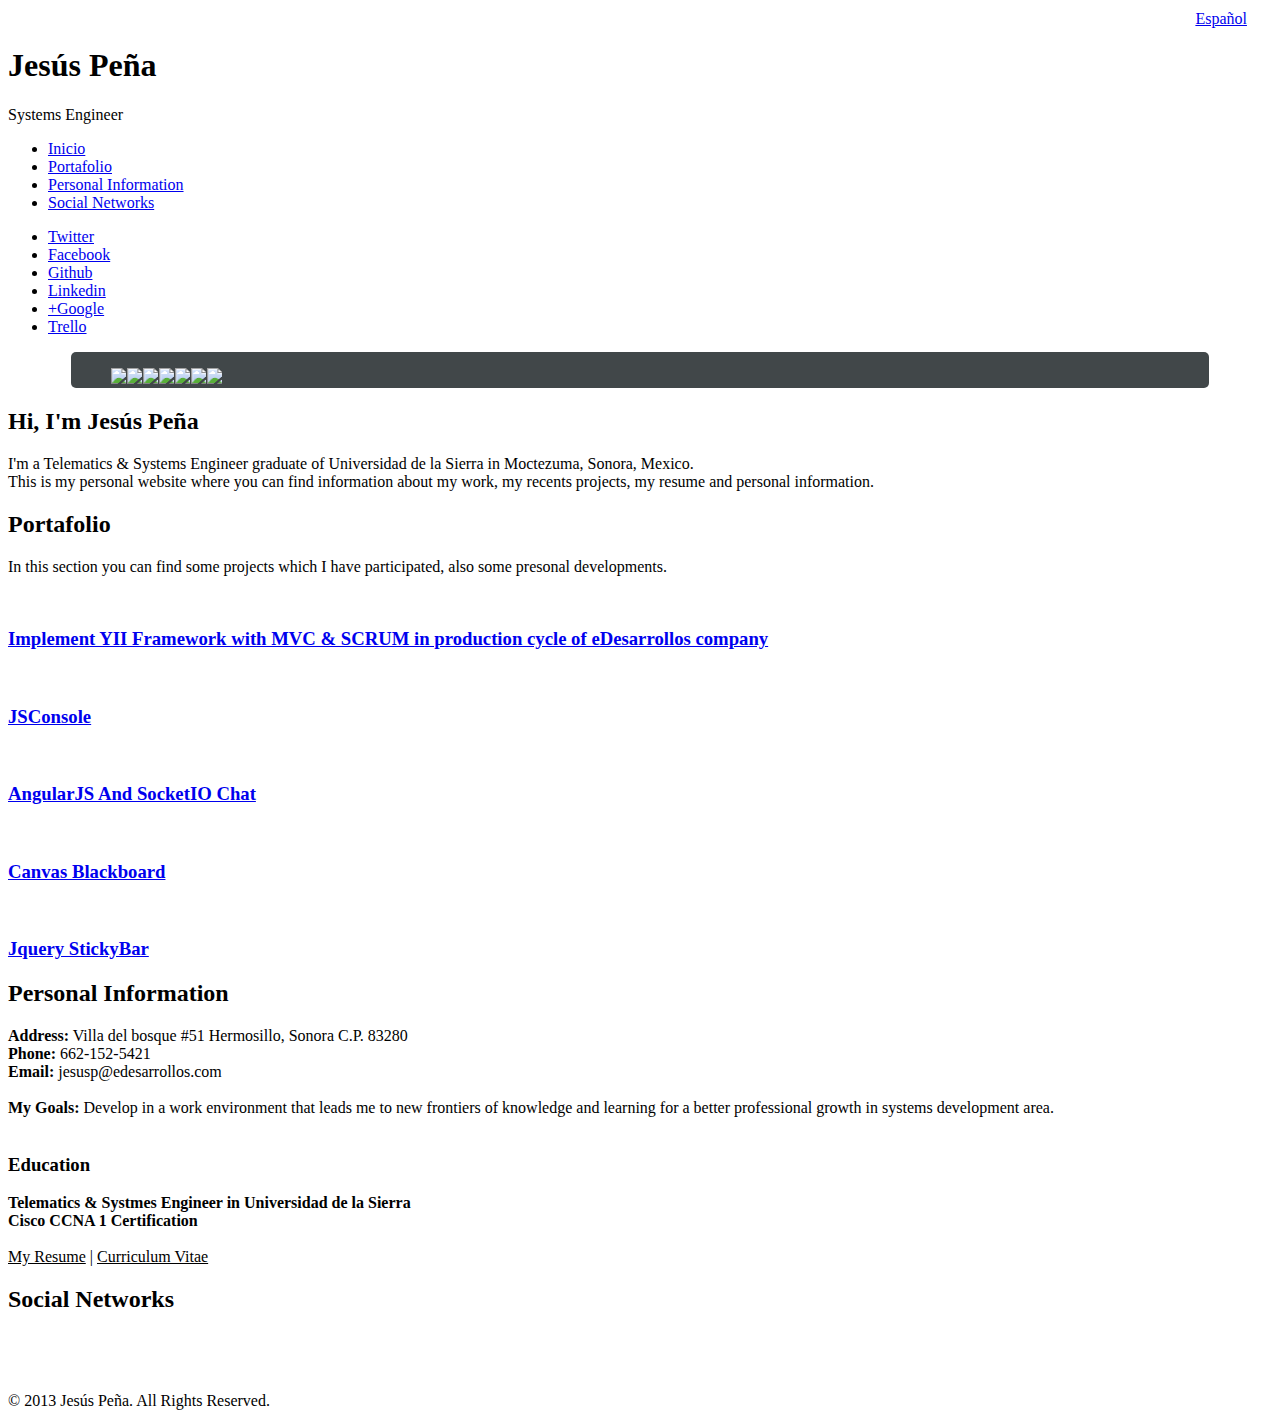
==== en.html @ 82dbad3f "first commit" ====
<!DOCTYPE HTML>
<!--
	Prologue 1.2 by HTML5 UP
	html5up.net | @n33co
	Free for personal and commercial use under the CCA 3.0 license (html5up.net/license)
-->
<html>
	<head>
		<title>Jesús Peña Cadena</title>
		<meta http-equiv="content-type" content="text/html; charset=utf-8" />
		<meta http-equiv="Content-Language" content="en" />
		<meta name="description" content="Personal Web Site" />
		<meta name="keywords" content="ingeniero, jesus peña, tepache, sonora" />
		<meta name="author" content="Jesús Peña Cadena" />
		<meta name="robots" content="all" />
		<meta name="copyright" content="JesusP" />
		<meta name="Reply-to" content="jesusp@edesarrollos.com" />
		<base href="http://jesusp.net" />
		<link href="http://fonts.googleapis.com/css?family=Source+Sans+Pro:200,300,400,600" rel="stylesheet" type="text/css" />
		<!--[if lte IE 8]><script src="js/html5shiv.js"></script><![endif]-->
		<script src="js/jquery.min.js"></script>
		<script src="js/skel.min.js"></script>
		<script src="js/skel-panels.min.js"></script>
		<script src="js/init.js"></script>
		<script src="js/unslider.min.js"></script>
		<noscript>
			<link rel="stylesheet" href="css/skel-noscript.css" />
			<link rel="stylesheet" href="css/style.css" />
			<link rel="stylesheet" href="css/style-wide.css" />
		</noscript>
		<!--[if lte IE 9]><link rel="stylesheet" href="css/ie9.css" /><![endif]-->
		<!--[if lte IE 8]><link rel="stylesheet" href="css/ie8.css" /><![endif]-->
	</head>
	<body>
<a class="button scrolly" style="position:absolute; top:5px; left:93%; padding:5px" href="/" >Español</a>
		<!-- Header -->
			<div id="header" class="skel-panels-fixed">

				<div class="top">

					<!-- Logo -->
						<div id="logo">
							<span class="image avatar48"><img src="images/avatar.jpg" alt="" /></span>
							<h1 id="title">Jesús Peña </h1>
							<span class="byline">Systems Engineer</span>
						</div>

					<!-- Nav -->
						<nav id="nav">
							<!--
							
								Prologue's nav expects links in one of two formats:
								
								1. Hash link (scrolls to a different section within the page)
								
								   <li><a href="#foobar" id="foobar-link" class="skel-panels-ignoreHref"><span class="fa fa-whatever-icon-you-want">Foobar</span></a></li>

								2. Standard link (sends the user to another page/site)

								   <li><a href="http://foobar.tld"><span class="fa fa-whatever-icon-you-want">Foobar</span></a></li>
							
							-->
							<ul>
								<li><a href="#top" id="top-link" class="skel-panels-ignoreHref"><span class="fa fa-home">Inicio</span></a></li>
								<li><a href="#portfolio" id="portfolio-link" class="skel-panels-ignoreHref"><span class="fa fa-th">Portafolio</span></a></li>
								<li><a href="#about" id="about-link" class="skel-panels-ignoreHref"><span class="fa fa-user">Personal Information</span></a></li>
								<li><a href="#contact" id="contact-link" class="skel-panels-ignoreHref"><span class="fa fa-globe">Social Networks</span></a></li>
							</ul>
						</nav>
						
				</div>
				
				<div class="bottom">

					<!-- Social Icons -->
						<ul class="icons">
							<li><a href="https://twitter.com/_JesusPC" class="fa fa-twitter-square solo"><span>Twitter</span></a></li>
							<li><a href="https://www.facebook.com/JesusPC21" class="fa fa-facebook-square solo"><span>Facebook</span></a></li>
							<li><a href="https://github.com/jesusp/" class="fa fa-github-square solo"><span>Github</span></a></li>
							<li><a href="https://mx.linkedin.com/in/jesuspc" class="fa fa-linkedin-square solo"><span>Linkedin</span></a></li>
							<li><a href="https://plus.google.com/+JesúsPeñaC" class="fa fa-google-plus-square solo"><span>+Google</span></a></li>
							<li><a href="https://trello.com/jesusp_" class="fa fa-trello solo"><span>Trello</span></a></li>
						</ul>
				
				</div>
			
			</div>

		<!-- Main -->
			<div id="main">
			
				<!-- Intro -->
					<section id="top" class="one">
						<div class="container">

						<div style="margin:0 auto; margin-top:5px; border-radius:5px; max-width:90%; height:30%; background:#414749">
							
							<div class="banner">
							<ul>
							<li><img src="images/imagen1.jpg"></li>
							<li><img src="images/imagen2.jpg"></li>
							<li><img src="images/imagen3.jpg"></li>
							<li><img src="images/imagen4.png"></li>
							<li><img src="images/imagen5.png"></li>
							<li><img src="images/imagen6.jpg"></li>
							<li><img src="images/imagen7.png"></li></ul>
							</div>
						</div>
							<header>
								<h2 class="alt">Hi, I'm Jesús Peña</h2>
							</header>
							

							<p>I'm a Telematics & Systems Engineer graduate of Universidad de la Sierra in Moctezuma, Sonora, Mexico.
							<br>This is my personal website where you can find information about my work, my recents projects, my resume and personal information.</p>

							<!--<footer>
								<a href="#portfolio" class="button scrolly">Portafolio</a>
							</footer>-->

						</div>
					</section>
					
					
				<!-- Portfolio -->
					<section id="portfolio" class="two">
						<div class="container">
							<header>
								<h2>Portafolio</h2>
							</header>
							<p>In this section you can find some projects which I have participated, also some presonal developments.</p>
							
						
							<div class="row">
								<div class="4u">
									<article class="item">
										<a href="files/Proyecto_Estadia.pdf" class="image full">
										<img src="images/yii.png" alt="" /></a>
										<header>
										<a href="files/Proyecto_Estadia.pdf">
											<h3>Implement YII Framework with MVC & SCRUM in production cycle of eDesarrollos company</h3>
											</a>
										</header>
									</article>
									</div>
									<div class="4u">
									<article class="item">
										<a href="http://jsconsole.jesusp.net" class="image full">
										<img src="images/console.png" alt="" /></a>
										<header>
										<a href="http://jsconsole.jesusp.net" >
											<h3>JSConsole</h3>
											</a>
										</header>
									</article>
									
									<article class="item">
										<a href="http://github.com/jesusp/NodeChat" class="image full">
										<img src="images/angularNode.jpg" alt="" /></a>
										<header>
										<a href="http://github.com/jesusp/NodeChat" >
											<h3>AngularJS And SocketIO Chat</h3>
											</a>
										</header>
									</article>
								</div>
								<div class="4u">
									<article class="item">
										<a href="http://github.com/jesusp/PizarraCanvas" class="image full">
										<img src="images/pizarra.jpg" alt="" /></a>
										<header>
										<a href="http://github.com/jesusp/PizarraCanvas" >
											<h3>Canvas Blackboard</h3>
										</a>
										</header>
									</article>
									<article class="item">
										<a href="http://github.com/jesusp/StickyBar" class="image full">
										<img src="images/stickybar.jpg" alt="" /></a>
										<header>
										<a href="http://github.com/jesusp/StickyBar" >
											<h3>Jquery StickyBar</h3>
											</a>
										</header>
									</article>
								</div>
							
							</div>

						</div>
					</section>

				<!-- About Me -->
					<section id="about" class="three">
						<div class="container">

							<header>
								<h2>Personal Information</h2>
							</header>
							<p style="text-align:left">
							<b>Address:</b> Villa del bosque #51 Hermosillo, Sonora C.P. 83280 <br>

							<b>Phone:</b> 662-152-5421 <br>
									         
							<b>Email:</b> jesusp@edesarrollos.com<br><br>

							<b>My Goals:</b> Develop in a work environment that leads me to new frontiers of knowledge and learning for a better professional growth in systems development area. <br><br>

							<h3>Education</h3>
							<b>Telematics & Systmes Engineer in Universidad de la Sierra</b><br>
							<b>Cisco CCNA 1 Certification</b>
							<br><br>

							<a class="linkk" href="files/Resume.pdf">My Resume</a> | 
							<a class="linkk" href="files/Curriculum.pdf">Curriculum Vitae</a>  
							

							</p>

						</div>
					</section>
			
				<!-- Contact -->
					<section id="contact" class="four">
						<div class="container">

							<header>
								<h2>Social Networks</h2>
							</header>
							<div style="width: 100%; margin-left:7%">
								<div class="2u elemento">
									<article class="item">
										<a href="https://mx.linkedin.com/in/jesuspc" class="image full">
											<img src="images/linkedin.png" alt="" />
										</a>
									</article>
								</div>
						
								<div class="2u elemento">
									<article class="item">
										<a href="https://trello.com/jesusp_" class="image full">
											<img src="images/trello.png" alt="" />
										</a>
									</article>
								</div>
						
								<div class="2u elemento">
									<article class="item">
										<a href="https://github.com/jesusp/" class="image full">
											<img src="images/github.png" alt="" />
										</a>
									</article>
								</div>
							
								<div class="2u elemento">
									<article class="item">
										<a href="https://twitter.com/_JesusPC" class="image full">
											<img src="images/twitter.png" alt="" />
										</a>
									</article>
								</div>
							
								<div class="2u elemento">
									<article class="item">
										<a href="https://www.facebook.com/JesusPC21" class="image full">
											<img src="images/facebook.png" alt="" />
										</a>
									</article>
								</div>
							</div>
						</div>
					</section>
			
			</div>

		<!-- Footer -->
			<div id="footer">
				
				<!-- Copyright -->
					<div class="copyright">
						<p>&copy; 2013 Jesús Peña. All Rights Reserved.</p>
					</div>
				
			</div>

	</body>
</html>
<style type="text/css">
	.linkk{
		color:black;

	}

	.linkk:hover{
		color:blue;
		font-weight: bold;
	}
	.banner { 
		position: relative; 
		overflow: auto; 
		
	}
    .banner li { 
    	list-style: none;
    	max-height: 350px;
    	max-width: 100%;

     }
    .banner ul li { float: left; }
    .banner ul li img{
    	max-width: 90%;
    	max-height: 100%;
    }

    .elemento{
    	display: inline-block !important;
    	width: 13%;
    	margin: 1%;
    }
    @media screen and (max-width:1000px){
    	.elemento{
    		width: 30% !important;
    	}
    }

</style>
<script>
	$(function() {
    $('.banner').unslider({
	speed: 500,               //  The speed to animate each slide (in milliseconds)
	delay: 6000,              //  The delay between slide animations (in milliseconds)
	complete: function() {},  //  A function that gets called after every slide animation
	keys: true,               //  Enable keyboard (left, right) arrow shortcuts
	dots: true,               //  Display dot navigation
	fluid: true             //  Support responsive design. May break non-responsive designs
});
});
</script>
---- css/skel-noscript.css ----
/* Resets (http://meyerweb.com/eric/tools/css/reset/ | v2.0 | 20110126 | License: none (public domain)) */

	html,body,div,span,applet,object,iframe,h1,h2,h3,h4,h5,h6,p,blockquote,pre,a,abbr,acronym,address,big,cite,code,del,dfn,em,img,ins,kbd,q,s,samp,small,strike,strong,sub,sup,tt,var,b,u,i,center,dl,dt,dd,ol,ul,li,fieldset,form,label,legend,table,caption,tbody,tfoot,thead,tr,th,td,article,aside,canvas,details,embed,figure,figcaption,footer,header,hgroup,menu,nav,output,ruby,section,summary,time,mark,audio,video{margin:0;padding:0;border:0;font-size:100%;font:inherit;vertical-align:baseline;}article,aside,details,figcaption,figure,footer,header,hgroup,menu,nav,section{display:block;}body{line-height:1;}ol,ul{list-style:none;}blockquote,q{quotes:none;}blockquote:before,blockquote:after,q:before,q:after{content:'';content:none;}table{border-collapse:collapse;border-spacing:0;}body{-webkit-text-size-adjust:none}

/* Box Model */

	*, *:before, *:after {
		-moz-box-sizing: border-box;
		-webkit-box-sizing: border-box;
		-o-box-sizing: border-box;
		-ms-box-sizing: border-box;
		box-sizing: border-box;
	}

/* Container */

	body {
		min-width: 1200px;
	}

	.container {
		width: 1200px;
		margin-left: auto;
		margin-right: auto;
	}

	/* Modifiers */
	
		.container.small {
			width: 900px;
		}

		.container.big {
			width: 100%;
			max-width: 1500px;
			min-width: 1200px;
		}

/* Grid */

	/* Cells */

		.\31 2u { width: 100% }
		.\31 1u { width: 91.6666666667% }
		.\31 0u { width: 83.3333333333% }
		.\39 u { width: 75% }
		.\38 u { width: 66.6666666667% }
		.\37 u { width: 58.3333333333% }
		.\36 u { width: 50% }
		.\35 u { width: 41.6666666667% }
		.\34 u { width: 33.3333333333% }
		.\33 u { width: 25% }
		.\32 u { width: 16.6666666667% }
		.\31 u { width: 8.3333333333% }
		.\-11u { margin-left: 91.6666666667% }
		.\-10u { margin-left: 83.3333333333% }
		.\-9u { margin-left: 75% }
		.\-8u { margin-left: 66.6666666667% }
		.\-7u { margin-left: 58.3333333333% }
		.\-6u { margin-left: 50% }
		.\-5u { margin-left: 41.6666666667% }
		.\-4u { margin-left: 33.3333333333% }
		.\-3u { margin-left: 25% }
		.\-2u { margin-left: 16.6666666667% }
		.\-1u { margin-left: 8.3333333333% }

		.row > * {
			padding: 40px 0 0 40px;
			float: left;
			-moz-box-sizing: border-box;
			-webkit-box-sizing: border-box;
			-o-box-sizing: border-box;
			-ms-box-sizing: border-box;
			box-sizing: border-box;
		}

		.row + .row > * {
			padding-top: 40px;
		}

		.row {
			margin-left: -40px;
		}

	/* Rows */

		.row:after {
			content: '';
			display: block;
			clear: both;
			height: 0;
		}

		.row:first-child > * {
			padding-top: 0;
		}

		.row > * {
			padding-top: 0;
		}

		/* Modifiers */

			/* Flush */

				.row.flush {
					margin-left: 0;
				}

				.row.flush > * {
					padding: 0 !important;
				}

			/* Quarter */

				.row.quarter > * {
					padding: 10px 0 0 10px;
				}

				.row.quarter + .row.quarter > * {
					padding-top: 10px;
				}

				.row.quarter {
					margin-left: -10px;
				}

			/* Half */

				.row.half > * {
					padding: 20px 0 0 20px;
				}

				.row.half + .row.half > * {
					padding-top: 20px;
				}

				.row.half {
					margin-left: -20px;
				}

			/* One and (a) Half */

				.row.oneandhalf > * {
					padding: 60px 0 0 60px;
				}

				.row.oneandhalf + .row.oneandhalf > * {
					padding-top: 60px;
				}

				.row.oneandhalf {
					margin-left: -60px;
				}

			/* Double */

				.row.double > * {
					padding: 80px 0 0 80px;
				}

				.row.double + .row.double > * {
					padding-top: 80px;
				}

				.row.double {
					margin-left: -80px;
				}
---- css/style.css ----
@charset 'UTF-8';

@font-face{font-family:'FontAwesome';src:url('font/fontawesome-webfont.eot?v=4.0.1');src:url('font/fontawesome-webfont.eot?#iefix&v=4.0.1') format('embedded-opentype'),url('font/fontawesome-webfont.woff?v=4.0.1') format('woff'),url('font/fontawesome-webfont.ttf?v=4.0.1') format('truetype'),url('font/fontawesome-webfont.svg?v=4.0.1#fontawesomeregular') format('svg');font-weight:normal;font-style:normal}

/*
	Prologue 1.2 by HTML5 UP
	html5up.net | @n33co
	Free for personal and commercial use under the CCA 3.0 license (html5up.net/license)
*/

/*********************************************************************************/
/* Basic                                                                         */
/*********************************************************************************/

	body
	{
		background: #fff;
	}

	body,input,textarea,select
	{
		font-family: 'Source Sans Pro', sans-serif;
		font-size: 19pt;
		font-weight: 300;
		line-height: 1.75em;
		color: #2B2B2B;
		-webkit-text-stroke: 0.15px;
	}

	h1,h2,h3,h4,h5,h6
	{
		font-weight: 200;
		color: #666;
		line-height: 1.5em;
	}
	
		h1 a, h2 a, h3 a, h4 a, h5 a, h6 a
		{
			color: inherit;
			text-decoration: none;
		}

		h1 strong, h2 strong, h3 strong, h4 strong, h5 strong, h6 strong
		{
			font-weight: 300;
		}
		
		h2
		{
			font-size: 2em;
			letter-spacing: -1px;
		}
		
			h2.alt
			{
				color: #888;
			}
			
			h2.alt strong
			{
				color: #666;
			}

		h3
		{
			font-size: 1.5em;
		}

	header
	{
		margin: 0 0 2em 0;
	}

	footer
	{
		margin: 2em 0 0 0;
	}

	strong, b
	{
		font-weight: 300;
		color: #666;
	}
	
	em, i
	{
		font-style: italic;
	}

	a
	{
		text-decoration: none;
		color: inherit;
		border-bottom: dotted 1px rgba(128,128,128,0.5);
		-moz-transition: color 0.35s ease-in-out, border-bottom-color 0.35s ease-in-out;
		-webkit-transition: color 0.35s ease-in-out, border-bottom-color 0.35s ease-in-out;
		-o-transition: color 0.35s ease-in-out, border-bottom-color 0.35s ease-in-out;
		-ms-transition: color 0.35s ease-in-out, border-bottom-color 0.35s ease-in-out;
		transition: color 0.35s ease-in-out, border-bottom-color 0.35s ease-in-out;
		outline: 0;
	}

		a:hover
		{
			color: #2B3492;
			border-bottom-color: rgba(255,255,255,0);
		}

	sub
	{
		position: relative;
		top: 0.5em;
		font-size: 0.8em;
	}
	
	sup
	{
		position: relative;
		top: -0.5em;
		font-size: 0.8em;
	}
	
	hr
	{
		border: 0;
		border-top: solid 1px #ddd;
	}
	
	blockquote
	{
		border-left: solid 0.5em #ddd;
		padding: 1em 0 1em 2em;
		font-style: italic;
	}
	
	p, ul, ol, dl, table
	{
		margin-bottom: 2em;
	}

	br.clear
	{
		clear: both;
	}

	/* Sections/Articles */
	
		section,
		article
		{
			margin-bottom: 3em;
		}
		
		section > :last-child,
		article > :last-child,
		section > .container > :last-child,
		article > .container > :last-child
		{
			margin-bottom: 0;
		}

		section:last-child,
		article:last-child
		{
			margin-bottom: 0;
		}

		.row > section,
		.row > article
		{
			margin-bottom: 0;
		}

	/* Images */

		.image
		{
			display: inline-block;
			border: 0;
		}
		
			.image img
			{
				display: block;
				width: 100%;
			}
			
			.image.avatar48
			{
				width: 68px;
				height: 68px;
				background: #f00;
			}
			
				.image.avatar48 img
				{
					width: 100%;
					height: 100%;
				}

			.image.full
			{
				display: block;
				width: 100%;
			}
			
			.image.featured
			{
				display: block;
				width: 100%;
				margin: 0 0 2em 0;
			}
			
			.image.left
			{
				float: left;
				margin: 0 2em 2em 0;
			}
			
			.image.centered
			{
				display: block;
				margin: 0 0 2em 0;
			}

				.image.centered img
				{
					margin: 0 auto;
					width: auto;
				}

	/* Lists */

		ul.default
		{
			list-style: disc;
			padding-left: 1em;
		}
		
			ul.default li
			{
				padding-left: 0.5em;
			}		

		ul.icons
		{
			cursor: default;
		}	
		
			ul.icons li
			{
				display: inline-block;
			}
			
				ul.icons a
				{
					display: inline-block;
					width: 2em;
					height: 2em;
					line-height: 2em;
					text-align: center;
					border: 0;
				}

		ul.menu
		{
			cursor: default;
		}
		
			ul.menu li
			{
				display: inline-block;
				line-height: 1em;
				border-left: solid 1px rgba(128,128,128,0.35);
				padding: 0 0 0 0.5em;
				margin: 0 0 0 0.5em;
			}
			
			ul.menu li:first-child
			{
				border-left: 0;
				padding-left: 0;
				margin-left: 0;
			}

		ol.default
		{
			list-style: decimal;
			padding-left: 1.25em;
		}

			ol.default li
			{
				padding-left: 0.25em;
			}

	/* Forms */

		form
		{
		}
		
			form label
			{
				display: block;
				text-align: left;
				margin-bottom: 0.5em;
			}
		
			form input.text,
			form select,
			form textarea
			{
				position: relative;
				-webkit-appearance: none;
				display: block;
				border: 0;
				background: #fff;
				background: rgba(255,255,255,0.75);
				width: 100%;
				border-radius: 0.35em;
				padding: 0.75em 1em 0.75em 1em;
				box-shadow: inset 0 0.1em 0.1em 0 rgba(0,0,0,0.05);
				border: solid 1px rgba(0,0,0,0.15);
				-moz-transition: all 0.35s ease-in-out;
				-webkit-transition: all 0.35s ease-in-out;
				-o-transition: all 0.35s ease-in-out;
				-ms-transition: all 0.35s ease-in-out;
				transition: all 0.35s ease-in-out;
			}

				form input.text:hover,
				form select:hover,
				form textarea:hover
				{
				}

				form input.text:focus,
				form select:focus,
				form textarea:focus
				{
					box-shadow: 0 0 2px 1px #8ededc;
					background: #fff;
				}
				
				form textarea
				{
					min-height: 14em;
				}

				form .formerize-placeholder
				{
					color: #555 !important;
				}

				form ::-webkit-input-placeholder
				{
					color: #555 !important;
				}

				form :-moz-placeholder
				{
					color: #555 !important;
				}

				form ::-moz-placeholder
				{
					color: #555 !important;
				}

				form :-ms-input-placeholder
				{
					color: #555 !important;
				}

				form ::-moz-focus-inner
				{
					border: 0;
				}
			
	/* Tables */
	
		table
		{
			width: 100%;
		}
		
			table.default
			{
				width: 100%;
				text-align: left;
			}
			
				table.default tbody tr:nth-child(2n+2)
				{
					background: #f4f4f4;
				}
				
				table.default td
				{
					padding: 0.5em 1em 0.5em 1em;
				}
				
				table.default th
				{
					text-align: left;
					padding: 0.5em 1em 0.5em 1em;
					color: #fff;
					background: #222729 url('images/overlay.png');
				}
			
				table.default thead
				{
					background: #444;
					color: #fff;
				}
				
				table.default tfoot
				{
					background: #eee;
				}
				
				table.default tbody
				{
				}

	/* Buttons */
		
		.button
		{
			position: relative;
			display: inline-block;
			border-radius: 0.35em;
			color: #fff !important;
			text-decoration: none;
			padding: 0.75em 2.5em 0.75em 2.5em;
			background-color: #8ebebc;
			border: 0;
			cursor: pointer;
			background-image: -moz-linear-gradient(top, rgba(0,0,0,0), rgba(0,0,0,0.15)), url('images/overlay.png');
			background-image: -webkit-linear-gradient(top, rgba(0,0,0,0), rgba(0,0,0,0.15)), url('images/overlay.png');
			background-image: -o-linear-gradient(top, rgba(0,0,0,0), rgba(0,0,0,0.15)), url('images/overlay.png');
			background-image: -ms-linear-gradient(top, rgba(0,0,0,0), rgba(0,0,0,0.15)), url('images/overlay.png');
			background-image: linear-gradient(top, rgba(0,0,0,0), rgba(0,0,0,0.15)), url('images/overlay.png');			
			-moz-transition: background-color 0.35s ease-in-out;
			-webkit-transition: background-color 0.35s ease-in-out;
			-o-transition: background-color 0.35s ease-in-out;
			-ms-transition: background-color 0.35s ease-in-out;
			transition: background-color 0.35s ease-in-out;
		}

			.button:hover
			{
				background-color: #9ececc;
			}
			
			.button:active
			{
				background-color: #7eaeac;
			}
		
	/* Item */
	
		.item
		{
			box-shadow: 0 0.05em 0.15em 0 rgba(0,0,0,0.05);
			margin-bottom: 40px;
		}
		
			.item header
			{
				background: #fff;
				margin: 0;
				padding: 1em 0 1em 0;
				font-size: 0.8em;
			}

				.item header h3
				{
					font-size: 1em;
				}

/*********************************************************************************/
/* Icons                                                                         */
/* Powered by Font Awesome by Dave Gandy | http://fontawesome.io                 */
/* Licensed under the SIL OFL 1.1 (font), MIT (CSS)                              */
/*********************************************************************************/

	.fa
	{
		text-decoration: none;
	}

		.fa.solo
		{
		}
		
			.fa.solo span
			{
				display: none;
			}

		.fa:before
		{
			display:inline-block;
			font-family: FontAwesome;
			font-size: 1.25em;
			text-decoration: none;
			font-style: normal;
			font-weight: normal;
			line-height: 1;
			-webkit-font-smoothing:antialiased;
			-moz-osx-font-smoothing:grayscale;
		}

		.fa-lg{font-size:1.3333333333333333em;line-height:.75em;vertical-align:-15%}
		.fa-2x{font-size:2em}
		.fa-3x{font-size:3em}
		.fa-4x{font-size:4em}
		.fa-5x{font-size:5em}
		.fa-fw{width:1.2857142857142858em;text-align:center}
		.fa-ul{padding-left:0;margin-left:2.142857142857143em;list-style-type:none}.fa-ul>li{position:relative}
		.fa-li{position:absolute;left:-2.142857142857143em;width:2.142857142857143em;top:.14285714285714285em;text-align:center}.fa-li.fa-lg{left:-1.8571428571428572em}
		.fa-border{padding:.2em .25em .15em;border:solid .08em #eee;border-radius:.1em}
		.pull-right{float:right}
		.pull-left{float:left}
		.fa.pull-left{margin-right:.3em}
		.fa.pull-right{margin-left:.3em}
		.fa-spin{-webkit-animation:spin 2s infinite linear;-moz-animation:spin 2s infinite linear;-o-animation:spin 2s infinite linear;animation:spin 2s infinite linear}
		@-moz-keyframes spin{0%{-moz-transform:rotate(0deg)} 100%{-moz-transform:rotate(359deg)}}@-webkit-keyframes spin{0%{-webkit-transform:rotate(0deg)} 100%{-webkit-transform:rotate(359deg)}}@-o-keyframes spin{0%{-o-transform:rotate(0deg)} 100%{-o-transform:rotate(359deg)}}@-ms-keyframes spin{0%{-ms-transform:rotate(0deg)} 100%{-ms-transform:rotate(359deg)}}@keyframes spin{0%{transform:rotate(0deg)} 100%{transform:rotate(359deg)}}.fa-rotate-90{filter:progid:DXImageTransform.Microsoft.BasicImage(rotation=1);-webkit-transform:rotate(90deg);-moz-transform:rotate(90deg);-ms-transform:rotate(90deg);-o-transform:rotate(90deg);transform:rotate(90deg)}
		.fa-rotate-180{filter:progid:DXImageTransform.Microsoft.BasicImage(rotation=2);-webkit-transform:rotate(180deg);-moz-transform:rotate(180deg);-ms-transform:rotate(180deg);-o-transform:rotate(180deg);transform:rotate(180deg)}
		.fa-rotate-270{filter:progid:DXImageTransform.Microsoft.BasicImage(rotation=3);-webkit-transform:rotate(270deg);-moz-transform:rotate(270deg);-ms-transform:rotate(270deg);-o-transform:rotate(270deg);transform:rotate(270deg)}
		.fa-flip-horizontal{filter:progid:DXImageTransform.Microsoft.BasicImage(rotation=0, mirror=1);-webkit-transform:scale(-1, 1);-moz-transform:scale(-1, 1);-ms-transform:scale(-1, 1);-o-transform:scale(-1, 1);transform:scale(-1, 1)}
		.fa-flip-vertical{filter:progid:DXImageTransform.Microsoft.BasicImage(rotation=2, mirror=1);-webkit-transform:scale(1, -1);-moz-transform:scale(1, -1);-ms-transform:scale(1, -1);-o-transform:scale(1, -1);transform:scale(1, -1)}
		.fa-stack{position:relative;display:inline-block;width:2em;height:2em;line-height:2em;vertical-align:middle}
		.fa-stack-1x,.fa-stack-2x{position:absolute;left:0;width:100%;text-align:center}
		.fa-stack-1x{line-height:inherit}
		.fa-stack-2x{font-size:2em}
		.fa-inverse{color:#fff}
		.fa-glass:before{content:"\f000"}
		.fa-music:before{content:"\f001"}
		.fa-search:before{content:"\f002"}
		.fa-envelope-o:before{content:"\f003"}
		.fa-heart:before{content:"\f004"}
		.fa-star:before{content:"\f005"}
		.fa-star-o:before{content:"\f006"}
		.fa-user:before{content:"\f007"}
		.fa-film:before{content:"\f008"}
		.fa-th-large:before{content:"\f009"}
		.fa-th:before{content:"\f00a"}
		.fa-th-list:before{content:"\f00b"}
		.fa-check:before{content:"\f00c"}
		.fa-times:before{content:"\f00d"}
		.fa-search-plus:before{content:"\f00e"}
		.fa-search-minus:before{content:"\f010"}
		.fa-power-off:before{content:"\f011"}
		.fa-signal:before{content:"\f012"}
		.fa-gear:before,.fa-cog:before{content:"\f013"}
		.fa-trash-o:before{content:"\f014"}
		.fa-home:before{content:"\f015"}
		.fa-file-o:before{content:"\f016"}
		.fa-clock-o:before{content:"\f017"}
		.fa-road:before{content:"\f018"}
		.fa-download:before{content:"\f019"}
		.fa-arrow-circle-o-down:before{content:"\f01a"}
		.fa-arrow-circle-o-up:before{content:"\f01b"}
		.fa-inbox:before{content:"\f01c"}
		.fa-play-circle-o:before{content:"\f01d"}
		.fa-rotate-right:before,.fa-repeat:before{content:"\f01e"}
		.fa-refresh:before{content:"\f021"}
		.fa-list-alt:before{content:"\f022"}
		.fa-lock:before{content:"\f023"}
		.fa-flag:before{content:"\f024"}
		.fa-headphones:before{content:"\f025"}
		.fa-volume-off:before{content:"\f026"}
		.fa-volume-down:before{content:"\f027"}
		.fa-volume-up:before{content:"\f028"}
		.fa-qrcode:before{content:"\f029"}
		.fa-barcode:before{content:"\f02a"}
		.fa-tag:before{content:"\f02b"}
		.fa-tags:before{content:"\f02c"}
		.fa-book:before{content:"\f02d"}
		.fa-bookmark:before{content:"\f02e"}
		.fa-print:before{content:"\f02f"}
		.fa-camera:before{content:"\f030"}
		.fa-font:before{content:"\f031"}
		.fa-bold:before{content:"\f032"}
		.fa-italic:before{content:"\f033"}
		.fa-text-height:before{content:"\f034"}
		.fa-text-width:before{content:"\f035"}
		.fa-align-left:before{content:"\f036"}
		.fa-align-center:before{content:"\f037"}
		.fa-align-right:before{content:"\f038"}
		.fa-align-justify:before{content:"\f039"}
		.fa-list:before{content:"\f03a"}
		.fa-dedent:before,.fa-outdent:before{content:"\f03b"}
		.fa-indent:before{content:"\f03c"}
		.fa-video-camera:before{content:"\f03d"}
		.fa-picture-o:before{content:"\f03e"}
		.fa-pencil:before{content:"\f040"}
		.fa-map-marker:before{content:"\f041"}
		.fa-adjust:before{content:"\f042"}
		.fa-tint:before{content:"\f043"}
		.fa-edit:before,.fa-pencil-square-o:before{content:"\f044"}
		.fa-share-square-o:before{content:"\f045"}
		.fa-check-square-o:before{content:"\f046"}
		.fa-move:before{content:"\f047"}
		.fa-step-backward:before{content:"\f048"}
		.fa-fast-backward:before{content:"\f049"}
		.fa-backward:before{content:"\f04a"}
		.fa-play:before{content:"\f04b"}
		.fa-pause:before{content:"\f04c"}
		.fa-stop:before{content:"\f04d"}
		.fa-forward:before{content:"\f04e"}
		.fa-fast-forward:before{content:"\f050"}
		.fa-step-forward:before{content:"\f051"}
		.fa-eject:before{content:"\f052"}
		.fa-chevron-left:before{content:"\f053"}
		.fa-chevron-right:before{content:"\f054"}
		.fa-plus-circle:before{content:"\f055"}
		.fa-minus-circle:before{content:"\f056"}
		.fa-times-circle:before{content:"\f057"}
		.fa-check-circle:before{content:"\f058"}
		.fa-question-circle:before{content:"\f059"}
		.fa-info-circle:before{content:"\f05a"}
		.fa-crosshairs:before{content:"\f05b"}
		.fa-times-circle-o:before{content:"\f05c"}
		.fa-check-circle-o:before{content:"\f05d"}
		.fa-ban:before{content:"\f05e"}
		.fa-arrow-left:before{content:"\f060"}
		.fa-arrow-right:before{content:"\f061"}
		.fa-arrow-up:before{content:"\f062"}
		.fa-arrow-down:before{content:"\f063"}
		.fa-mail-forward:before,.fa-share:before{content:"\f064"}
		.fa-resize-full:before{content:"\f065"}
		.fa-resize-small:before{content:"\f066"}
		.fa-plus:before{content:"\f067"}
		.fa-minus:before{content:"\f068"}
		.fa-asterisk:before{content:"\f069"}
		.fa-exclamation-circle:before{content:"\f06a"}
		.fa-gift:before{content:"\f06b"}
		.fa-leaf:before{content:"\f06c"}
		.fa-fire:before{content:"\f06d"}
		.fa-eye:before{content:"\f06e"}
		.fa-eye-slash:before{content:"\f070"}
		.fa-warning:before,.fa-exclamation-triangle:before{content:"\f071"}
		.fa-plane:before{content:"\f072"}
		.fa-calendar:before{content:"\f073"}
		.fa-random:before{content:"\f074"}
		.fa-comment:before{content:"\f075"}
		.fa-magnet:before{content:"\f076"}
		.fa-chevron-up:before{content:"\f077"}
		.fa-chevron-down:before{content:"\f078"}
		.fa-retweet:before{content:"\f079"}
		.fa-shopping-cart:before{content:"\f07a"}
		.fa-folder:before{content:"\f07b"}
		.fa-folder-open:before{content:"\f07c"}
		.fa-resize-vertical:before{content:"\f07d"}
		.fa-resize-horizontal:before{content:"\f07e"}
		.fa-bar-chart-o:before{content:"\f080"}
		.fa-twitter-square:before{content:"\f081"}
		.fa-facebook-square:before{content:"\f082"}
		.fa-camera-retro:before{content:"\f083"}
		.fa-key:before{content:"\f084"}
		.fa-gears:before,.fa-cogs:before{content:"\f085"}
		.fa-comments:before{content:"\f086"}
		.fa-thumbs-o-up:before{content:"\f087"}
		.fa-thumbs-o-down:before{content:"\f088"}
		.fa-star-half:before{content:"\f089"}
		.fa-heart-o:before{content:"\f08a"}
		.fa-sign-out:before{content:"\f08b"}
		.fa-linkedin-square:before{content:"\f08c"}
		.fa-thumb-tack:before{content:"\f08d"}
		.fa-external-link:before{content:"\f08e"}
		.fa-sign-in:before{content:"\f090"}
		.fa-trophy:before{content:"\f091"}
		.fa-github-square:before{content:"\f092"}
		.fa-upload:before{content:"\f093"}
		.fa-lemon-o:before{content:"\f094"}
		.fa-phone:before{content:"\f095"}
		.fa-square-o:before{content:"\f096"}
		.fa-bookmark-o:before{content:"\f097"}
		.fa-phone-square:before{content:"\f098"}
		.fa-twitter:before{content:"\f099"}
		.fa-facebook:before{content:"\f09a"}
		.fa-github:before{content:"\f09b"}
		.fa-unlock:before{content:"\f09c"}
		.fa-credit-card:before{content:"\f09d"}
		.fa-rss:before{content:"\f09e"}
		.fa-hdd-o:before{content:"\f0a0"}
		.fa-bullhorn:before{content:"\f0a1"}
		.fa-bell:before{content:"\f0f3"}
		.fa-certificate:before{content:"\f0a3"}
		.fa-hand-o-right:before{content:"\f0a4"}
		.fa-hand-o-left:before{content:"\f0a5"}
		.fa-hand-o-up:before{content:"\f0a6"}
		.fa-hand-o-down:before{content:"\f0a7"}
		.fa-arrow-circle-left:before{content:"\f0a8"}
		.fa-arrow-circle-right:before{content:"\f0a9"}
		.fa-arrow-circle-up:before{content:"\f0aa"}
		.fa-arrow-circle-down:before{content:"\f0ab"}
		.fa-globe:before{content:"\f0ac"}
		.fa-wrench:before{content:"\f0ad"}
		.fa-tasks:before{content:"\f0ae"}
		.fa-filter:before{content:"\f0b0"}
		.fa-briefcase:before{content:"\f0b1"}
		.fa-fullscreen:before{content:"\f0b2"}
		.fa-group:before{content:"\f0c0"}
		.fa-chain:before,.fa-link:before{content:"\f0c1"}
		.fa-cloud:before{content:"\f0c2"}
		.fa-flask:before{content:"\f0c3"}
		.fa-cut:before,.fa-scissors:before{content:"\f0c4"}
		.fa-copy:before,.fa-files-o:before{content:"\f0c5"}
		.fa-paperclip:before{content:"\f0c6"}
		.fa-save:before,.fa-floppy-o:before{content:"\f0c7"}
		.fa-square:before{content:"\f0c8"}
		.fa-reorder:before{content:"\f0c9"}
		.fa-list-ul:before{content:"\f0ca"}
		.fa-list-ol:before{content:"\f0cb"}
		.fa-strikethrough:before{content:"\f0cc"}
		.fa-underline:before{content:"\f0cd"}
		.fa-table:before{content:"\f0ce"}
		.fa-magic:before{content:"\f0d0"}
		.fa-truck:before{content:"\f0d1"}
		.fa-pinterest:before{content:"\f0d2"}
		.fa-pinterest-square:before{content:"\f0d3"}
		.fa-google-plus-square:before{content:"\f0d4"}
		.fa-google-plus:before{content:"\f0d5"}
		.fa-money:before{content:"\f0d6"}
		.fa-caret-down:before{content:"\f0d7"}
		.fa-caret-up:before{content:"\f0d8"}
		.fa-caret-left:before{content:"\f0d9"}
		.fa-caret-right:before{content:"\f0da"}
		.fa-columns:before{content:"\f0db"}
		.fa-unsorted:before,.fa-sort:before{content:"\f0dc"}
		.fa-sort-down:before,.fa-sort-asc:before{content:"\f0dd"}
		.fa-sort-up:before,.fa-sort-desc:before{content:"\f0de"}
		.fa-envelope:before{content:"\f0e0"}
		.fa-linkedin:before{content:"\f0e1"}
		.fa-rotate-left:before,.fa-undo:before{content:"\f0e2"}
		.fa-legal:before,.fa-gavel:before{content:"\f0e3"}
		.fa-dashboard:before,.fa-tachometer:before{content:"\f0e4"}
		.fa-comment-o:before{content:"\f0e5"}
		.fa-comments-o:before{content:"\f0e6"}
		.fa-flash:before,.fa-bolt:before{content:"\f0e7"}
		.fa-sitemap:before{content:"\f0e8"}
		.fa-umbrella:before{content:"\f0e9"}
		.fa-paste:before,.fa-clipboard:before{content:"\f0ea"}
		.fa-lightbulb-o:before{content:"\f0eb"}
		.fa-exchange:before{content:"\f0ec"}
		.fa-cloud-download:before{content:"\f0ed"}
		.fa-cloud-upload:before{content:"\f0ee"}
		.fa-user-md:before{content:"\f0f0"}
		.fa-stethoscope:before{content:"\f0f1"}
		.fa-suitcase:before{content:"\f0f2"}
		.fa-bell-o:before{content:"\f0a2"}
		.fa-coffee:before{content:"\f0f4"}
		.fa-cutlery:before{content:"\f0f5"}
		.fa-file-text-o:before{content:"\f0f6"}
		.fa-building:before{content:"\f0f7"}
		.fa-hospital:before{content:"\f0f8"}
		.fa-ambulance:before{content:"\f0f9"}
		.fa-medkit:before{content:"\f0fa"}
		.fa-fighter-jet:before{content:"\f0fb"}
		.fa-beer:before{content:"\f0fc"}
		.fa-h-square:before{content:"\f0fd"}
		.fa-plus-square:before{content:"\f0fe"}
		.fa-angle-double-left:before{content:"\f100"}
		.fa-angle-double-right:before{content:"\f101"}
		.fa-angle-double-up:before{content:"\f102"}
		.fa-angle-double-down:before{content:"\f103"}
		.fa-angle-left:before{content:"\f104"}
		.fa-angle-right:before{content:"\f105"}
		.fa-angle-up:before{content:"\f106"}
		.fa-angle-down:before{content:"\f107"}
		.fa-desktop:before{content:"\f108"}
		.fa-laptop:before{content:"\f109"}
		.fa-tablet:before{content:"\f10a"}
		.fa-mobile-phone:before,.fa-mobile:before{content:"\f10b"}
		.fa-circle-o:before{content:"\f10c"}
		.fa-quote-left:before{content:"\f10d"}
		.fa-quote-right:before{content:"\f10e"}
		.fa-spinner:before{content:"\f110"}
		.fa-circle:before{content:"\f111"}
		.fa-mail-reply:before,.fa-reply:before{content:"\f112"}
		.fa-github-alt:before{content:"\f113"}
		.fa-folder-o:before{content:"\f114"}
		.fa-folder-open-o:before{content:"\f115"}
		.fa-expand-o:before{content:"\f116"}
		.fa-collapse-o:before{content:"\f117"}
		.fa-smile-o:before{content:"\f118"}
		.fa-frown-o:before{content:"\f119"}
		.fa-meh-o:before{content:"\f11a"}
		.fa-gamepad:before{content:"\f11b"}
		.fa-keyboard-o:before{content:"\f11c"}
		.fa-flag-o:before{content:"\f11d"}
		.fa-flag-checkered:before{content:"\f11e"}
		.fa-terminal:before{content:"\f120"}
		.fa-code:before{content:"\f121"}
		.fa-reply-all:before{content:"\f122"}
		.fa-mail-reply-all:before{content:"\f122"}
		.fa-star-half-empty:before,.fa-star-half-full:before,.fa-star-half-o:before{content:"\f123"}
		.fa-location-arrow:before{content:"\f124"}
		.fa-crop:before{content:"\f125"}
		.fa-code-fork:before{content:"\f126"}
		.fa-unlink:before,.fa-chain-broken:before{content:"\f127"}
		.fa-question:before{content:"\f128"}
		.fa-info:before{content:"\f129"}
		.fa-exclamation:before{content:"\f12a"}
		.fa-superscript:before{content:"\f12b"}
		.fa-subscript:before{content:"\f12c"}
		.fa-eraser:before{content:"\f12d"}
		.fa-puzzle-piece:before{content:"\f12e"}
		.fa-microphone:before{content:"\f130"}
		.fa-microphone-slash:before{content:"\f131"}
		.fa-shield:before{content:"\f132"}
		.fa-calendar-o:before{content:"\f133"}
		.fa-fire-extinguisher:before{content:"\f134"}
		.fa-rocket:before{content:"\f135"}
		.fa-maxcdn:before{content:"\f136"}
		.fa-chevron-circle-left:before{content:"\f137"}
		.fa-chevron-circle-right:before{content:"\f138"}
		.fa-chevron-circle-up:before{content:"\f139"}
		.fa-chevron-circle-down:before{content:"\f13a"}
		.fa-html5:before{content:"\f13b"}
		.fa-css3:before{content:"\f13c"}
		.fa-anchor:before{content:"\f13d"}
		.fa-unlock-o:before{content:"\f13e"}
		.fa-bullseye:before{content:"\f140"}
		.fa-ellipsis-horizontal:before{content:"\f141"}
		.fa-ellipsis-vertical:before{content:"\f142"}
		.fa-rss-square:before{content:"\f143"}
		.fa-play-circle:before{content:"\f144"}
		.fa-ticket:before{content:"\f145"}
		.fa-minus-square:before{content:"\f146"}
		.fa-minus-square-o:before{content:"\f147"}
		.fa-level-up:before{content:"\f148"}
		.fa-level-down:before{content:"\f149"}
		.fa-check-square:before{content:"\f14a"}
		.fa-pencil-square:before{content:"\f14b"}
		.fa-external-link-square:before{content:"\f14c"}
		.fa-share-square:before{content:"\f14d"}
		.fa-compass:before{content:"\f14e"}
		.fa-toggle-down:before,.fa-caret-square-o-down:before{content:"\f150"}
		.fa-toggle-up:before,.fa-caret-square-o-up:before{content:"\f151"}
		.fa-toggle-right:before,.fa-caret-square-o-right:before{content:"\f152"}
		.fa-euro:before,.fa-eur:before{content:"\f153"}
		.fa-gbp:before{content:"\f154"}
		.fa-dollar:before,.fa-usd:before{content:"\f155"}
		.fa-rupee:before,.fa-inr:before{content:"\f156"}
		.fa-cny:before,.fa-rmb:before,.fa-yen:before,.fa-jpy:before{content:"\f157"}
		.fa-ruble:before,.fa-rouble:before,.fa-rub:before{content:"\f158"}
		.fa-won:before,.fa-krw:before{content:"\f159"}
		.fa-bitcoin:before,.fa-btc:before{content:"\f15a"}
		.fa-file:before{content:"\f15b"}
		.fa-file-text:before{content:"\f15c"}
		.fa-sort-alpha-asc:before{content:"\f15d"}
		.fa-sort-alpha-desc:before{content:"\f15e"}
		.fa-sort-amount-asc:before{content:"\f160"}
		.fa-sort-amount-desc:before{content:"\f161"}
		.fa-sort-numeric-asc:before{content:"\f162"}
		.fa-sort-numeric-desc:before{content:"\f163"}
		.fa-thumbs-up:before{content:"\f164"}
		.fa-thumbs-down:before{content:"\f165"}
		.fa-youtube-square:before{content:"\f166"}
		.fa-youtube:before{content:"\f167"}
		.fa-xing:before{content:"\f168"}
		.fa-xing-square:before{content:"\f169"}
		.fa-youtube-play:before{content:"\f16a"}
		.fa-dropbox:before{content:"\f16b"}
		.fa-stack-overflow:before{content:"\f16c"}
		.fa-instagram:before{content:"\f16d"}
		.fa-flickr:before{content:"\f16e"}
		.fa-adn:before{content:"\f170"}
		.fa-bitbucket:before{content:"\f171"}
		.fa-bitbucket-square:before{content:"\f172"}
		.fa-tumblr:before{content:"\f173"}
		.fa-tumblr-square:before{content:"\f174"}
		.fa-long-arrow-down:before{content:"\f175"}
		.fa-long-arrow-up:before{content:"\f176"}
		.fa-long-arrow-left:before{content:"\f177"}
		.fa-long-arrow-right:before{content:"\f178"}
		.fa-apple:before{content:"\f179"}
		.fa-windows:before{content:"\f17a"}
		.fa-android:before{content:"\f17b"}
		.fa-linux:before{content:"\f17c"}
		.fa-dribbble:before{content:"\f17d"}
		.fa-skype:before{content:"\f17e"}
		.fa-foursquare:before{content:"\f180"}
		.fa-trello:before{content:"\f181"}
		.fa-female:before{content:"\f182"}
		.fa-male:before{content:"\f183"}
		.fa-gittip:before{content:"\f184"}
		.fa-sun-o:before{content:"\f185"}
		.fa-moon-o:before{content:"\f186"}
		.fa-archive:before{content:"\f187"}
		.fa-bug:before{content:"\f188"}
		.fa-vk:before{content:"\f189"}
		.fa-weibo:before{content:"\f18a"}
		.fa-renren:before{content:"\f18b"}
		.fa-pagelines:before{content:"\f18c"}
		.fa-stack-exchange:before{content:"\f18d"}
		.fa-arrow-circle-o-right:before{content:"\f18e"}
		.fa-arrow-circle-o-left:before{content:"\f190"}
		.fa-toggle-left:before,.fa-caret-square-o-left:before{content:"\f191"}
		.fa-dot-circle-o:before{content:"\f192"}
		.fa-wheelchair:before{content:"\f193"}
		.fa-vimeo-square:before{content:"\f194"}
		.fa-turkish-lira:before,.fa-try:before{content:"\f195"}

/*********************************************************************************/
/* Header                                                                        */
/*********************************************************************************/
	
	#header
	{
		position: fixed;
		top: 0;
		left: 0;
		width: 375px;
		height: 100%;
		color: #fff;
		background: #222729 url('images/overlay.png');
		box-shadow: inset -0.25em 0 0.25em 0 rgba(0,0,0,0.125);
		text-align: right;
	}
	
		#header .top
		{
			position: absolute;
			left: 0;
			top: 0;
			width: 100%;
		}
	
		#header .bottom
		{
			position: absolute;
			left: 0;
			bottom: 0;
			width: 100%;
		}

		#header .icons
		{
			font-size: 0.8em;
			margin: 0 0 1em 0;
			text-align: center;
		}
		
			#header .icons a
			{
				color: #41484c;
				-moz-transition: color 0.35s ease-in-out;
				-webkit-transition: color 0.35s ease-in-out;
				-o-transition: color 0.35s ease-in-out;
				-ms-transition: color 0.35s ease-in-out;
				transition: color 0.35s ease-in-out;
			}
			
				#header .icons a:hover
				{
					color: #fff;
				}

	#logo
	{
		position: relative;
		margin: 1.75em 1.5em 1.5em 1.5em;
		min-height: 48px;
		cursor: default;
	}
	
		#logo h1
		{
			position: relative;
			color: #fff;
			font-weight: 600;
			font-size: 1em;
			line-height: 1em;
		}
	
		#logo .byline
		{
			position: relative;
			display: block;
			font-size: 0.6em;
			color: rgba(255,255,255,0.5);
			line-height: 1.25em;
			margin: 0.5em 0 0 0;
		}
		
		#logo .image
		{
			position: absolute;
			left: 0;
			top: 0;
		}
	
	#nav
	{
	}
	
		#nav ul
		{
		}
		
			#nav ul li
			{
			}
			
				#nav ul li a
				{
					display: block;
					padding: 0.5em 1.5em 0.5em 1.5em;
					color: rgba(255,255,255,0.5);
					text-decoration: none;
					outline: 0;
					border: 0;
					-moz-transition: none;
					-webkit-transition: none;
					-o-transition: none;
					-ms-transition: none;
					transition: none;
				}
				
					#nav ul li a span
					{
						position: relative;
						display: block;
						font-size: 0.8em;
					}
					
						#nav ul li a span:before
						{
							position: absolute;
							left: 0;
							color: #41484c;
							text-align: center;
							width: 1.25em;
							line-height: 1.75em;
						}

					#nav ul li a.active
					{
						background: rgba(0,0,0,0.15);
						box-shadow: inset 0 0 0.25em 0 rgba(0,0,0,0.125);
						color: #fff;
					}

						#nav ul li a.active span
						{
						}

							#nav ul li a.active span:before
							{
								color: #D1D1D1;
							}

/*********************************************************************************/
/* Footer                                                                        */
/*********************************************************************************/
	
	#footer
	{
		margin-left: 375px;
		text-align: center;
		background-color: #dce3e2;
		padding: 3em 0 4em 0;
		box-shadow: inset 0 1px 0 0 rgba(0,0,0,0.05), inset 0 0.1em 0.1em 0 rgba(0,0,0,0.025);
		font-size: 0.8em;
	}

		#footer .copyright
		{
			line-height: 1.25em;
		}
		
			#footer .copyright p
			{
				margin: 0 0 1em 0;
			}

			#footer .copyright .menu
			{
				margin: 0;
			}

/*********************************************************************************/
/* Main                                                                          */
/*********************************************************************************/

	#main
	{
		margin-left: 375px;
	}
	
		#main > section
		{
			margin: 0;
			overflow: hidden;
			padding: 1em 0 3em 0;
			box-shadow: inset 0 1px 0 0 rgba(0,0,0,0.05), inset 0 0.1em 0.1em 0 rgba(0,0,0,0.025);
			text-align: center;
			background-image: url('images/overlay.png');
		}
	
		#main > section.one
		{
			background: #fff;
			padding-top: 0;
		}
	
			#main > section.one .image.featured
			{
				margin-bottom: 3em;
			}
	
		#main > section.two
		{
			background-color: #f5fafa;
		}
	
		#main > section.three
		{
			background-color: #ecf1f1;
		}
	
		#main > section.four
		{
			background-color: #e8edec;
		}
---- css/style-wide.css ----
/*
	Prologue 1.2 by HTML5 UP
	html5up.net | @n33co
	Free for personal and commercial use under the CCA 3.0 license (html5up.net/license)
*/

/*********************************************************************************/
/* Basic                                                                         */
/*********************************************************************************/

	body,input,textarea,select
	{
		font-size: 17pt;
	}
	
/*********************************************************************************/
/* Header                                                                        */
/*********************************************************************************/

	#header
	{
		width: 300px;
	}
	
/*********************************************************************************/
/* Footer                                                                        */
/*********************************************************************************/

	#footer
	{
		margin-left: 300px;
	}
	
/*********************************************************************************/
/* Main                                                                          */
/*********************************************************************************/

	#main
	{
		margin-left: 300px;
	}
---- css/ie9.css ----
/*
	Prologue 1.2 by HTML5 UP
	html5up.net | @n33co
	Free for personal and commercial use under the CCA 3.0 license (html5up.net/license)
*/

/*********************************************************************************/
/* Basic                                                                         */
/*********************************************************************************/

	/* Buttons */
		
		.button
		{
			background-image: url('images/ie9/button.svg');
		}
---- css/ie8.css ----
/*
	Prologue 1.2 by HTML5 UP
	html5up.net | @n33co
	Free for personal and commercial use under the CCA 3.0 license (html5up.net/license)
*/

/*********************************************************************************/
/* Basic                                                                         */
/*********************************************************************************/

	/* Forms */

		form
		{
		}
		
			form input.text,
			form select,
			form textarea
			{
				-ms-behavior: url('css/PIE.htc');
			}
			
	/* Buttons */
		
		.button
		{
			-ms-behavior: url('css/PIE.htc');
		}
		
/*********************************************************************************/
/* Header                                                                        */
/*********************************************************************************/

	#nav
	{
	}
	
		#nav ul
		{
		}
		
			#nav ul li
			{
			}
			
				#nav ul li a
				{
					color: #888;
				}

					#nav ul li a.active
					{
						background: #1C2022;
					}

/*********************************************************************************/
/* Side Panel                                                                    */
/*********************************************************************************/

	#sidePanelToggle
	{
	}
	
		#sidePanelToggle .toggle
		{
			background-color: #888;
		}
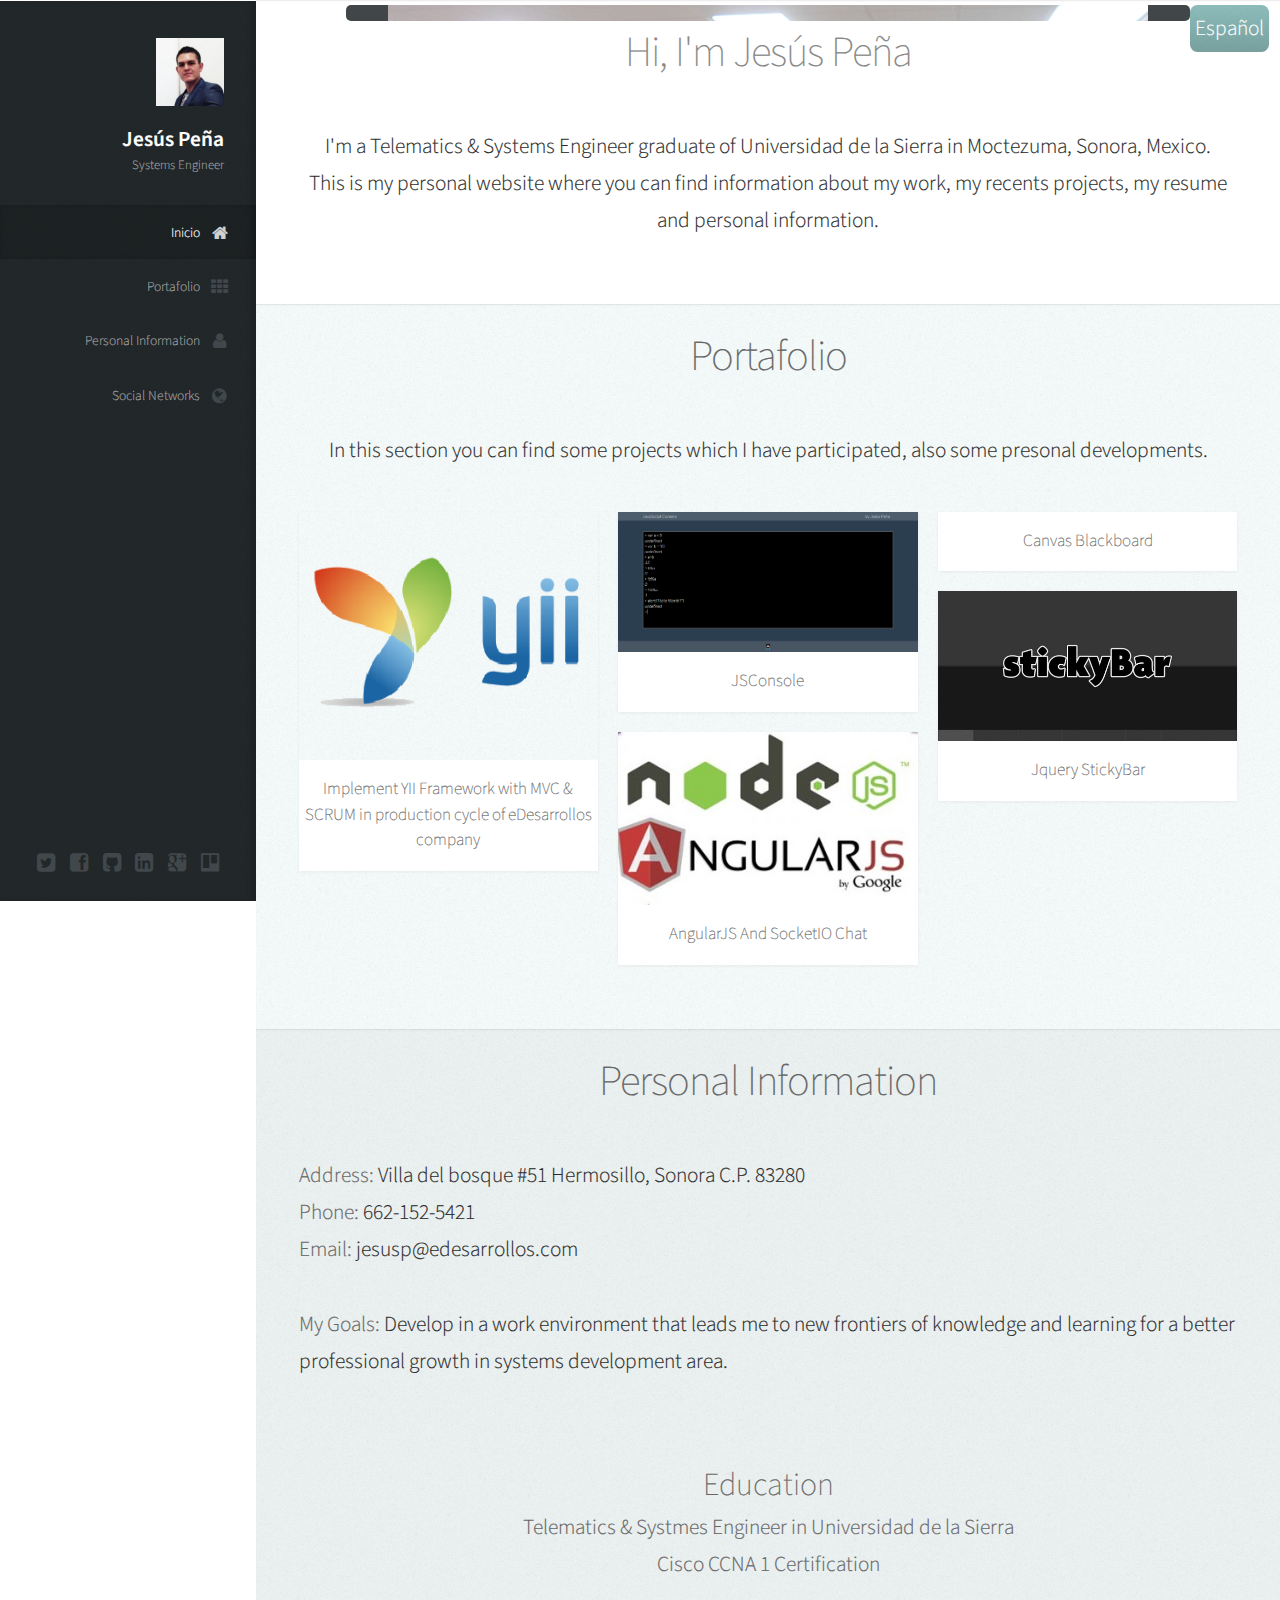
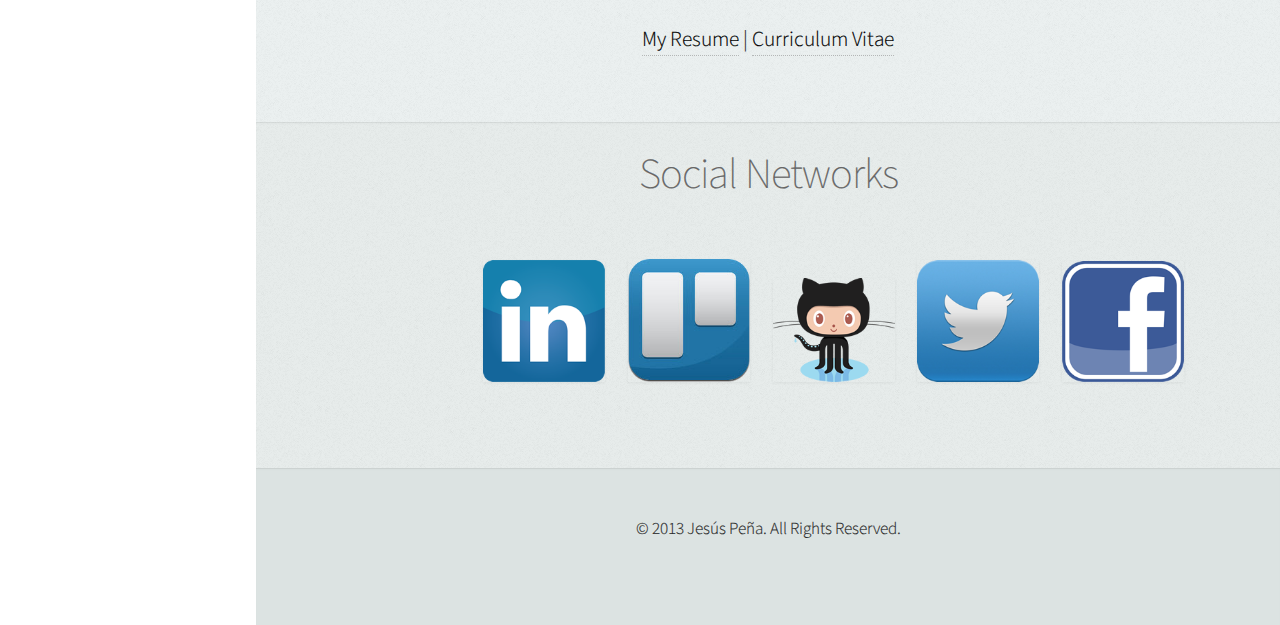
==== commit 1a391637: "no message" ====
--- a/en.html
+++ b/en.html
@@ -15,7 +15,7 @@
 		<meta name="robots" content="all" />
 		<meta name="copyright" content="JesusP" />
 		<meta name="Reply-to" content="jesusp@edesarrollos.com" />
-		<base href="http://jesusp.net" />
+		<base href="http://jesusp.github.io" />
 		<link href="http://fonts.googleapis.com/css?family=Source+Sans+Pro:200,300,400,600" rel="stylesheet" type="text/css" />
 		<!--[if lte IE 8]><script src="js/html5shiv.js"></script><![endif]-->
 		<script src="js/jquery.min.js"></script>
